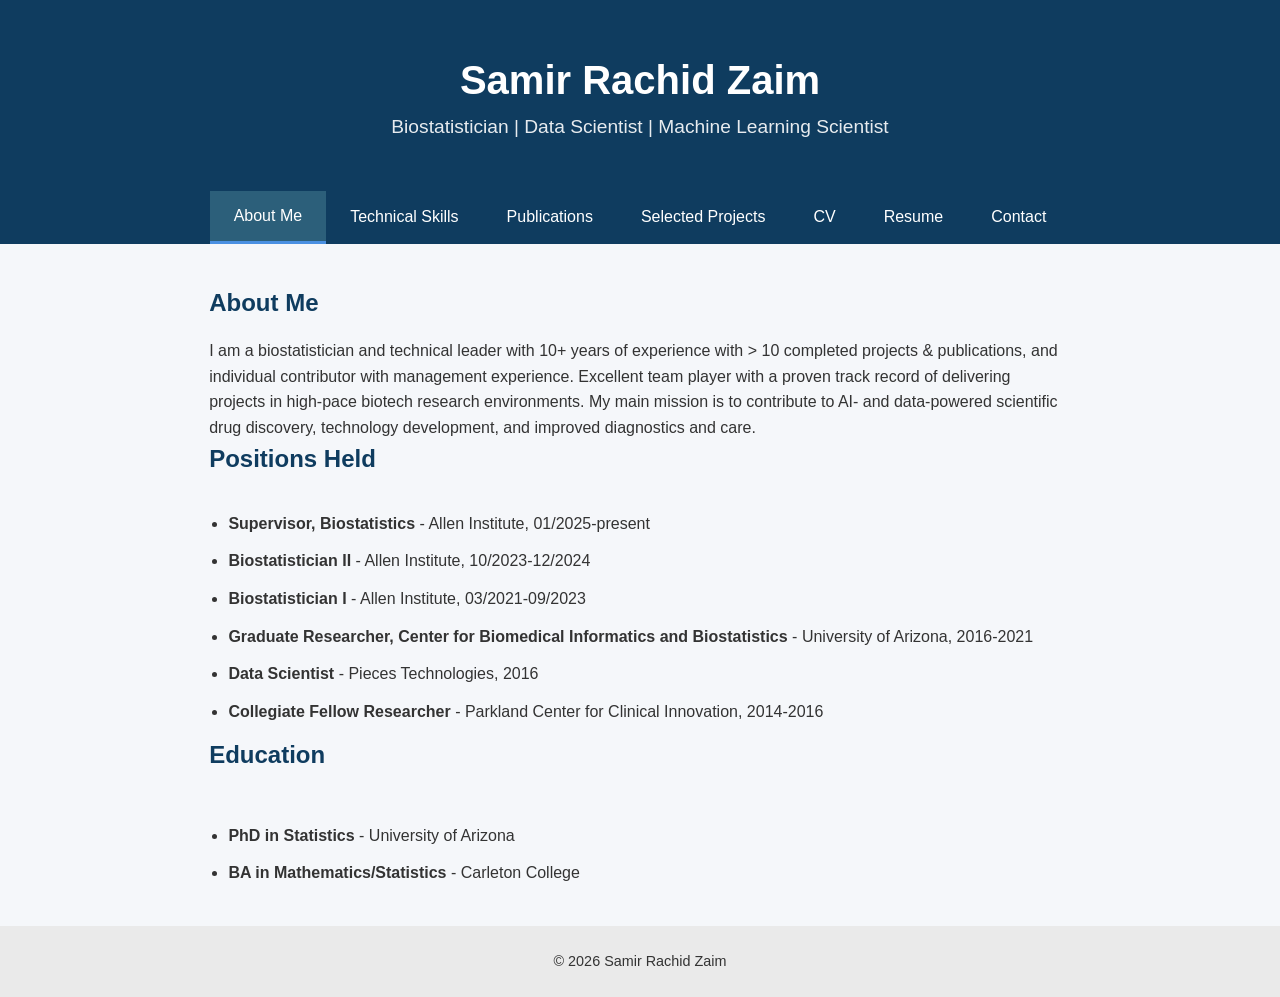
==== index.html @ 7b9315d3 "reformatted education" ====
<!DOCTYPE html>
<html lang="en">
<head>
  <meta charset="UTF-8" />
  <title>Samir Rachid Zaim | Biostatistician</title>
  <meta name="viewport" content="width=device-width, initial-scale=1" />
  <link rel="stylesheet" href="style.css" />
</head>
<body>

<header>
  <h1>Samir Rachid Zaim</h1>
  <p>Biostatistician | Data Scientist | Machine Learning Scientist</p>
</header>

<nav class="tab-nav">
  <button class="tab-button active" onclick="openTab('about', this)">About Me</button>
  <button class="tab-button" onclick="openTab('skills', this)">Technical Skills</button>
  <button class="tab-button" onclick="openTab('publications', this)">Publications</button>
  <button class="tab-button" onclick="openTab('projects', this)">Selected Projects</button>
  <button class="tab-button" onclick="openTab('cv', this)">CV</button>
  <button class="tab-button" onclick="openTab('resume', this)">Resume</button>
  <button class="tab-button" onclick="openTab('contact', this)">Contact</button>
</nav>

<div id="about" class="tab-content active">
  <section class="container">
    <h2>About Me</h2>
    <p>
      I am a biostatistician and technical leader with 10+ years of experience
      with > 10 completed projects & publications, and individual contributor with management experience. 
      Excellent team player with a proven track record of delivering projects in high-pace biotech research environments.
      My main mission is to contribute to AI- and data-powered scientific drug discovery, technology development, 
      and improved diagnostics and care. 

    </p>
    
    <h3>Positions Held</h3>
    <ul class="positions-list">
      <li><strong>Supervisor, Biostatistics</strong> - Allen Institute, 01/2025-present</li>
      <li><strong>Biostatistician II</strong> - Allen Institute, 10/2023-12/2024</li>
      <li><strong>Biostatistician I</strong> - Allen Institute, 03/2021-09/2023</li>
      <li><strong>Graduate Researcher, Center for Biomedical Informatics and Biostatistics</strong> - University of Arizona, 2016-2021</li>
      <li><strong>Data Scientist</strong> - Pieces Technologies, 2016</li>
      <li><strong>Collegiate Fellow Researcher</strong> - Parkland Center for Clinical Innovation, 2014-2016</li>
    </ul>
    
    <h3>Education</h3>
    <ul class="education-list">
      <li><strong>PhD in Statistics</strong> - University of Arizona</li>
      <li><strong>BA in Mathematics/Statistics</strong> - Carleton College</li>
    </ul>
  </section>
</div>

<div id="skills" class="tab-content">
  <section class="container">
    <h2>Technical Skills</h2>
    <ul class="skills">
      <li>R (tidyverse, survival, ggplot2)</li>
      <li>Python (pandas, numpy, scipy, scikit-learn)</li>
      <li>Statistical Modeling & Inference</li>
      <li>Survival Analysis</li>
      <li>Clinical Trials & Longitudinal Data</li>
      <li>SQL & Data Management</li>
      <li>Reproducible Research (R Markdown, Git)</li>
    </ul>
  </section>
</div>

<div id="publications" class="tab-content">
  <section class="container">
    <h2>Publications</h2>
    
    <div class="citation-metrics">
      <div class="metric">
        <h3>Total Citations</h3>
        <div class="metric-value">204</div>
      </div>
      <div class="metric">
        <h3>H-index</h3>
        <div class="metric-value">9</div>
      </div>
      <div class="metric">
        <h3>i10-index</h3>
        <div class="metric-value">9</div>
      </div>
    </div>
    
    <div class="citations-info">
      <p><em>Data from Google Scholar. Last updated: January 21, 2026</em></p>
    </div>
    
    <div class="scholar-links">
      <p>Please find a full publication list on <a href="https://scholar.google.com/citations?user=_cxg7m4AAAAJ&hl=en&oi=ao" target="_blank">Google Scholar</a></p>
    </div>
    
    <div class="publications-list">
      <!-- Publications organized by year (newest first) -->
      
      <div class="year-section">
        <h4>2025</h4>
        
        <div class="publication-item">
          <p><strong>Multi-omic profiling reveals age-related immune dynamics in healthy adults</strong><br>
          Nature. 2025 Q Gong, M Sharma, MC Glass, EL Kuan, A Chander, M Singh, SR Zaim, ...<br>
          <em>Citations: 10</em><br>
          <a href="https://www.nature.com/articles/s41586-024-08466-x" target="_blank">DOI Link</a></p>
        </div>
        
        <div class="publication-item">
          <p><strong>Progression to rheumatoid arthritis in at-risk individuals is defined by systemic inflammation and by T and B cell dysregulation</strong><br>
          Science translational medicine. 2025 Z He, MC Glass, P Venkatesan, ML Feser, L Lazaro, LY Okada, NTT Tran, SR Zaim, ...<br>
          <em>Citations: 5</em><br>
          <a href="https://www.science.org/doi/10.1126/scitranslmed.adt7214" target="_blank">DOI Link</a></p>
        </div>
        
        <div class="publication-item">
          <p><strong>Serum proteomic signatures before the diagnosis of rheumatoid arthritis: evolving biologic pathways and specific periods of disease development</strong><br>
          Arthritis & Rheumatology. 2025 SR Zaim, AK Savage, MA Gillespie, JD Castillo, C Bennett, TR Torgerson, ...<br>
          <em>Citations: 2</em><br>
          <a href="https://acrjournals.onlinelibrary.wiley.com/doi/10.1002/art.43175" target="_blank">DOI Link</a></p>
        </div>
        
        
        <div class="publication-item">
          <p><strong>Dissecting type I and II interferon impacts on human immune cells in disease by a cell type-specific interferon response atlas</strong><br>
          bioRxiv. 2025 N Moss, C Sakai, SN Kaul, LT Graybuck, SR Zaim, ML Angus-Hill, ...<br>
          <em>Citations: 1</em><br>
          <a href="https://www.biorxiv.org/content/10.1101/2025.12.02.691676" target="_blank">DOI Link</a></p>
        </div>
      </div>
      
      <div class="year-section">
        <h4>2024</h4>
        
        <div class="publication-item">
          <p><strong>Longitudinal multi-omic immune profiling reveals age-related immune cell dynamics in healthy adults</strong><br>
          bioRxiv. 2024 Q Gong, M Sharma, EL Kuan, MC Glass, A Chander, M Singh, SR Zaim, ...<br>
          <em>Citations: 19</em><br>
          <a href="https://www.biorxiv.org/content/10.1101/2024.10.03.680350" target="_blank">DOI Link</a></p>
        </div>
        
        <div class="publication-item">
          <p><strong>MOCHA's advanced statistical modeling of scATAC-seq data enables functional genomic inference in large human cohorts</strong><br>
          Nature Communications. 2024 SR Zaim, MP Pebworth, I McGrath, L Okada, M Weiss, J Reading, ...<br>
          <em>Citations: 8</em><br>
          <a href="https://www.nature.com/articles/s41467-024-52268-8" target="_blank">DOI Link</a></p>
        </div>
        
        <div class="publication-item">
          <p><strong>Systemic inflammation and lymphocyte activation precede rheumatoid arthritis</strong><br>
          bioRxiv. 2024 Z He, MC Glass, P Venkatesan, ML Feser, L Lazaro, LY Okada, NTT Tran, SR Zaim, ...<br>
          <em>Citations: 3</em><br>
          <a href="https://www.biorxiv.org/content/10.1101/2024.01.02.573742" target="_blank">DOI Link</a></p>
        </div>
      </div>
      
      <div class="year-section">
        <h4>2023</h4>
        
        <div class="publication-item">
          <p><strong>Trimodal single-cell profiling reveals a novel pediatric CD8αα+ T cell subset and broad age-related molecular reprogramming across the T cell compartment</strong><br>
          Nature immunology. 2023 Z Thomson, Z He, E Swanson, K Henderson, C Phalen, SR Zaim, ...<br>
          <em>Citations: 35</em><br>
          <a href="https://www.nature.com/articles/s41590-023-01642-8" target="_blank">DOI Link</a></p>
        </div>
      </div>
      
      <div class="year-section">
        <h4>2021</h4>
        
        <div class="publication-item">
          <p><strong>'Single-subject studies'-derived analyses unveil altered biomechanisms between very small cohorts: implications for rare diseases</strong><br>
          Bioinformatics. 2021 D Aberasturi, N Pouladi, SR Zaim, C Kenost, J Berghout, WW Piegorsch, ...<br>
          <em>Citations: 6</em><br>
          <a href="https://academic.oup.com/bioinformatics/article/37/Supplement_1/i67/6319610" target="_blank">DOI Link</a></p>
        </div>
      </div>
      
      <div class="year-section">
        <h4>2020</h4>
        
        <div class="publication-item">
          <p><strong>Assessing reproducibility and veracity across machine learning techniques in biomedicine: a case study using TCGA data</strong><br>
          International Journal of Medical Informatics. 2020 AA Kim, SR Zaim, V Subbian<br>
          <em>Citations: 20</em><br>
          <a href="https://www.sciencedirect.com/science/article/pii/S1386505620300528" target="_blank">DOI Link</a></p>
        </div>
        
        <div class="publication-item">
          <p><strong>Interpretation of 'Omics dynamics in a single subject using local estimates of dispersion between two transcriptomes</strong><br>
          AMIA Annual Symposium Proceedings. 2020 Q Li, SR Zaim, D Aberasturi, J Berghout, H Li, F Vitali, C Kenost, ...<br>
          <em>Citations: 17</em><br>
          <a href="https://www.ncbi.nlm.nih.gov/pmc/articles/PMC8075487/" target="_blank">DOI Link</a></p>
        </div>
        
        <div class="publication-item">
          <p><strong>binomialRF: interpretable combinatoric efficiency of random forests to identify biomarker interactions</strong><br>
          BMC Bioinformatics. 2020 SR Zaim, J Kenost, C Berghout, W Chiu, L Wilson, HH Zhang, ...<br>
          <em>Citations: 13</em><br>
          <a href="https://bmcbioinformatics.biomedcentral.com/articles/10.1186/s12859-020-03718-9" target="_blank">DOI Link</a></p>
        </div>
        
        <div class="publication-item">
          <p><strong>Personalized beyond precision: designing unbiased gold standards to improve single-subject studies of personal genome dynamics from gene products</strong><br>
          Journal of Personalized Medicine. 2020 SR Zaim, C Kenost, HH Zhang, YA Lussier<br>
          <em>Citations: 5</em><br>
          <a href="https://www.mdpi.com/2075-4426/11/1/24" target="_blank">DOI Link</a></p>
        </div>
        
        <div class="publication-item">
          <p><strong>How a team of Venezuelan expats is fighting COVID-19 at home</strong><br>
          Nature. 2020 J Figueira, SR Zaim<br>
          <em>Citations: 4</em><br>
          <a href="https://www.nature.com/articles/d41586-020-01202-8" target="_blank">DOI Link</a></p>
        </div>
      </div>
      
      <div class="year-section">
        <h4>2019</h4>
        
        <div class="publication-item">
          <p><strong>Evaluating single-subject study methods for personal transcriptomic interpretations to advance precision medicine</strong><br>
          BMC medical genomics. 2019 SR Zaim, C Kenost, J Berghout, F Vitali, HH Zhang, YA Lussier<br>
          <em>Citations: 15</em><br>
          <a href="https://bmcmedgenomics.biomedcentral.com/articles/10.1186/s12920-019-0637-8" target="_blank">DOI Link</a></p>
        </div>
        
      
      <div class="year-section">
        <h4>2018</h4>
        
        <div class="publication-item">
          <p><strong>Emergence of pathway-level composite biomarkers from converging gene set signals of heterogeneous transcriptomic responses</strong><br>
          PACIFIC SYMPOSIUM ON BIOCOMPUTING. 2018 SR Zaim, Q Li, AG Schissler, YA Lussier<br>
          <em>Citations: 17</em><br>
          <a href="https://www.worldscientific.com/doi/abs/10.1142/9789813235533_0030" target="_blank">DOI Link</a></p>
        </div>
        
        <div class="publication-item">
          <p><strong>ICD-10 procedure codes produce transition challenges</strong><br>
          AMIA Summits on Translational Science Proceedings. 2018 AD Boyd, C Kenost, SR Zaim, J Krive, M Mittal, RA Satava, M Burton, ...<br>
          <em>Citations: 11</em><br>
          <a href="https://www.ncbi.nlm.nih.gov/pmc/articles/PMC5961767/" target="_blank">DOI Link</a></p>
        </div>
      </div>
    </div>
  </section>
</div>

<div id="projects" class="tab-content">
  <section class="container">
    <h2>Selected Projects</h2>

    <div class="project">
      <h3> Biomarkers to predict rheumatoid arthritis (collab with Dept. of Defense)</h3>
      <p>
        I lead a biomarker serum proteomics study in collaboration with the Department of Defense where we applied linear mixed effects and prediction modeling
        to better understand disease pathogenesis and predict disease onset. The study resulted in a publication in <em>Arthritis & Rheumatology</em>,
        a conference presentation at ACR 2023, and a patent application.
      </p>

<ul class="research-links">
  <li>
    <a href="https://acrjournals.onlinelibrary.wiley.com/doi/abs/10.1002/art.43175">
      Paper (Arthritis & Rheumatology)
    </a>
  </li>
  <li>
    <a href="https://patents.google.com/patent/WO2025101929A1/en?oq=WO2025101929A1">
      Patent Application
    </a>
  </li>
</ul>

      <span>Tools: R, mixed effect models, elastic net, ggplot2</span>
    </div>

    <div class="project">
      <h3>BinomialRF: Developing Machine Learning Modules to detect feature interactions</h3>
      <p>
        I developed a novel machine learning algorithms to answer the basic question: if I know some features are important,
        which combinations of these are important together, and can I quantify how important these combinations are? I led 
        this research from start to finish, including the statistical derivation, simulation studies, manuscript writing, and
        developed the accompanying machine learning software package in both R & python. 
        
      </p>

<ul class="research-links">
  <li>
    <a href="https://link.springer.com/article/10.1186/s12859-020-03718-9" target="_blank" rel="noopener noreferrer">
      Paper (BMC Bioinformatics)
    </a>
  </li>

</ul>

      <span>Tools: R, lme4, mice</span>
    </div>

    <div class="project">
      <h3>Epidemiological Long COVID Survey Study in WA Latino Communities </h3>
      <p>
        Co-led a survey study with the Latino Center for Health at the University of Washington to better 
        understand the impact of Long COVID in Latino communities in Washington State. Responsibilities included designing the survey,
        randomization, data analysis, and manuscript writing. We presented findings at the WA Public Health Agency, 
        Northwest Migrant Health Conference, and the UW Latino Center for Health Symposium. Additionally, we 
        spoke with the Latino News Network about the study and its findings, and published this in the Journal of General Internal Medicine.

      </p>

      <ul class="research-links">
  <li>
    <a href="https://link.springer.com/article/10.1007/s11606-025-09732-y" target="_blank" rel="noopener noreferrer">
      Paper (Journal of General Internal Medicine)
    </a>
  </li>
   <li>
    <a href="https://latinonewsnetwork.com/health/seattle-researchers-say-more-resources-are-needed-for-latinos-with-long-covid/" target="_blank" rel="noopener noreferrer">
      Media Interview (Latino News Network)
    </a>
  </li>

      <span>Tools: R, Survey Stats </span>
    </div>
  </section>
</div>

<div id="cv" class="tab-content">
  <section class="container">
    <h2>Curriculum Vitae</h2>
    <p>View or download my full CV:</p>
    <a href="assets/website-cv.pdf" target="_blank" class="pdf-link">Download CV (PDF)</a>
    <iframe src="assets/website-cv.pdf" width="100%" height="600px" style="border: none; margin-top: 1rem;"></iframe>
  </section>
</div>

<div id="resume" class="tab-content">
  <section class="container">
    <h2>Resume</h2>
    <p>View or download my resume:</p>
    <a href="assets/website-resume.pdf" target="_blank" class="pdf-link">Download Resume (PDF)</a>
    <iframe src="assets/website-resume.pdf" width="100%" height="600px" style="border: none; margin-top: 1rem;"></iframe>
  </section>
</div>

<div id="contact" class="tab-content">
  <section class="container">
    <h2>Contact</h2>
    <p>
      Email: <a href="#" onclick="sendEmail()">samir[dot]rachid[dot]zaim[at]gmail[dot]com</a><br />
      GitHub: <a href="https://github.com/SamirRachidZaim" target="_blank">https://github.com/SamirRachidZaim</a><br />
      Google Scholar: <a href="https://scholar.google.com/citations?user=_cxg7m4AAAAJ&hl=en&oi=ao" target="_blank">scholar.google.com/SamirRachidZaim</a><br />
      LinkedIn: <a href="https://linkedin.com/in/srachidz" target="_blank">linkedin.com/SamirRachidZaim</a>
    </p>
  </section>
</div>

<footer>
  © 2026 Samir Rachid Zaim
</footer>

<script>
function openTab(tabName, button) {
  // Hide all tab contents
  var tabContents = document.getElementsByClassName('tab-content');
  for (var i = 0; i < tabContents.length; i++) {
    tabContents[i].classList.remove('active');
  }
  
  // Remove active class from all tab buttons
  var tabButtons = document.getElementsByClassName('tab-button');
  for (var i = 0; i < tabButtons.length; i++) {
    tabButtons[i].classList.remove('active');
  }
  
  // Show the selected tab content
  document.getElementById(tabName).classList.add('active');
  
  // Add active class to the clicked button
  button.classList.add('active');
}

function sendEmail() {
  var email = 'samir.rachid.zaim@gmail.com';
  window.location.href = 'mailto:' + email;
}
</script>

</body>
</html>
---- style.css ----
* {
  box-sizing: border-box;
  margin: 0;
  padding: 0;
  font-family: "Segoe UI", Tahoma, Arial, sans-serif;
}

body {
  background-color: #f5f7fa;
  color: #333;
  line-height: 1.6;
}

header {
  background-color: #0f3c5f;
  color: white;
  padding: 3rem 1rem;
  text-align: center;
}

header h1 {
  font-size: 2.5rem;
}

header p {
  font-size: 1.2rem;
  opacity: 0.9;
}

.tab-nav {
  display: flex;
  justify-content: center;
  background-color: #0f3c5f;
  padding: 0 1rem;
}

.tab-button {
  background: none;
  border: none;
  color: white;
  padding: 1rem 1.5rem;
  cursor: pointer;
  font-size: 1rem;
  transition: background-color 0.3s;
}

.tab-button:hover {
  background-color: #1a4d6e;
}

.tab-button.active {
  background-color: #2c5f7a;
  border-bottom: 3px solid #4a90e2;
}

.tab-content {
  display: none;
}

.tab-content.active {
  display: block;
}

.container {
  max-width: 900px;
  margin: 2.5rem auto;
  padding: 0 1.2rem;
}

h2 {
  color: #0f3c5f;
  margin-bottom: 1rem;
}

h3 {
  color: #0f3c5f;
  margin-bottom: 1rem;
  font-size: 1.5rem;
  font-weight: 600;
}

.skills {
  list-style: none;
  display: grid;
  grid-template-columns: repeat(auto-fit, minmax(220px, 1fr));
  gap: 0.5rem;
}

.skills li {
  background: white;
  padding: 0.6rem;
  border-left: 4px solid #0f3c5f;
}

.project {
  background: white;
  padding: 1rem;
  margin-bottom: 1rem;
  border-radius: 4px;
}

.project h3 {
  margin-bottom: 0.5rem;
}

.project span {
  font-size: 0.9rem;
  color: #555;
}

a {
  color: #0f3c5f;
  text-decoration: none;
}

a:hover {
  text-decoration: underline;
}

footer {
  text-align: center;
  padding: 1.5rem;
  background: #eaeaea;
  font-size: 0.9rem;
}

.research-links {
  list-style: none;
  padding-left: 0;
  margin: 0.5rem 0 0;
  display: flex;
  gap: 0.75rem;
}

.research-links li {
  margin: 0;
}

.research-links a {
  display: inline-block;
  padding: 0.35rem 0.7rem;
  border-radius: 6px;
  background-color: #f2f4f8;
  color: #333;
  text-decoration: none;
  font-size: 0.9rem;
  font-weight: 500;
  transition: background-color 0.15s ease, transform 0.1s ease;
}

.research-links a:hover {
  background-color: #e1e6ee;
  transform: translateY(-1px);
}

section ul {
  padding-left: 1.2rem;
  margin-top: 0.5rem;
}

section li {
  margin-bottom: 0.75rem;
}
.education-item {
  margin-bottom: 0.75rem;
}

.pdf-link {
  display: inline-block;
  padding: 0.75rem 1.5rem;
  background-color: #0f3c5f;
  color: white;
  text-decoration: none;
  border-radius: 4px;
  margin-bottom: 1rem;
  transition: background-color 0.3s;
}

.pdf-link:hover {
  background-color: #1a4d6e;
}

.scholar-link {
  display: inline-block;
  margin-top: 1rem;
  padding: 0.75rem 1rem;
  background-color: #4285f4;
  color: white;
  text-decoration: none;
  border-radius: 4px;
  font-weight: 500;
  transition: background-color 0.3s;
}

.scholar-link:hover {
  background-color: #3367d6;
}

.positions-list, .education-list {
  margin-top: 2rem;
}

.institution-group {
  margin-bottom: 2.5rem;
}

.institution-group h4 {
  color: #0f3c5f;
  font-size: 1.2rem;
  margin-bottom: 1rem;
  border-bottom: 2px solid #0f3c5f;
  padding-bottom: 0.5rem;
}

.position-item, .education-item {
  margin-bottom: 1rem;
  padding: 0.6rem;
  background-color: #f8f9fa;
  border-radius: 4px;
  border-left: 4px solid #0f3c5f;
  margin-left: 1rem;
  font-size: 0.85rem;
}

.position-item strong, .education-item strong {
  color: #0f3c5f;
  font-size: 0.95rem;
}

.position-item br, .education-item br {
  margin-bottom: 0.5rem;
}

.education-list {
  margin-top: 3rem;
}

.citation-metrics {
  display: grid;
  grid-template-columns: repeat(auto-fit, minmax(150px, 1fr));
  gap: 2rem;
  margin: 2rem 0;
  padding: 2rem;
  background-color: #f8f9fa;
  border-radius: 8px;
}

.metric {
  text-align: center;
}

.metric h3 {
  color: #0f3c5f;
  margin-bottom: 0.5rem;
  font-size: 1rem;
  font-weight: 600;
}

.metric-value {
  font-size: 2.5rem;
  font-weight: bold;
  color: #0f3c5f;
}

.citations-info {
  margin: 1.5rem 0;
  font-size: 0.9rem;
  color: #666;
}

.citations-info em {
  display: block;
  margin-bottom: 0.5rem;
}

.scholar-links {
  margin: 1.5rem 0;
  padding: 1rem;
  background-color: #e8f4fd;
  border-radius: 4px;
}

.scholar-links a {
  color: #0f3c5f;
  font-weight: 500;
}

.publications-list {
  margin-top: 2rem;
}

.year-section {
  margin-bottom: 2rem;
}

.year-section h4 {
  color: #0f3c5f;
  border-bottom: 2px solid #0f3c5f;
  padding-bottom: 0.5rem;
  margin-bottom: 1rem;
  font-size: 1.3rem;
}

.publication-item {
  background: white;
  padding: 1.5rem;
  margin-bottom: 1rem;
  border-radius: 4px;
  border-left: 4px solid #0f3c5f;
  box-shadow: 0 2px 4px rgba(0,0,0,0.1);
}

.publication-item strong {
  color: #0f3c5f;
  font-size: 1.1rem;
}

.publication-item p {
  margin: 0;
  line-height: 1.6;
}

.publication-item a {
  color: #4285f4;
  text-decoration: none;
}

.publication-item a:hover {
  text-decoration: underline;
}
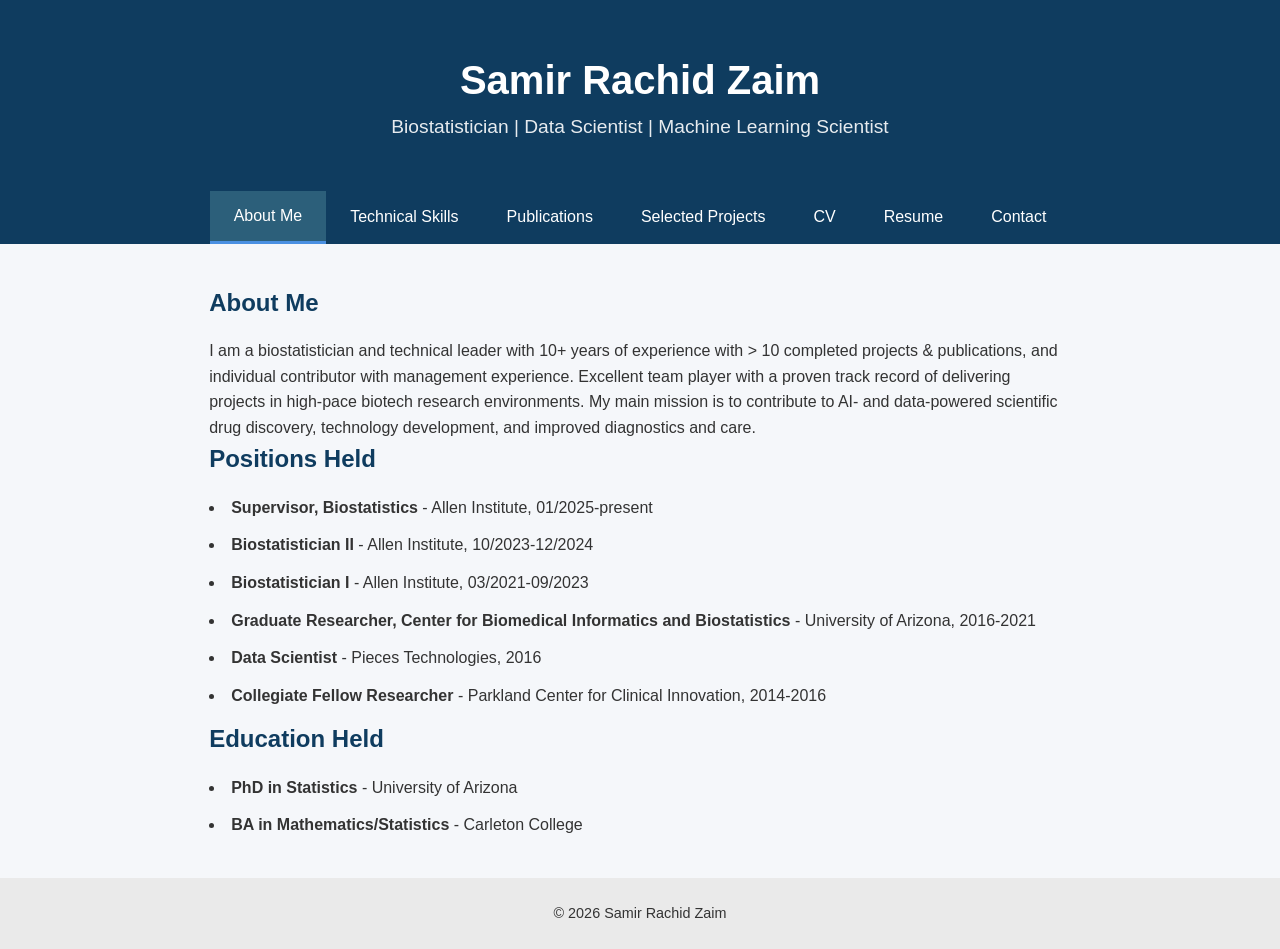
==== commit b334f67f: "modified formatting" ====
--- a/index.html
+++ b/index.html
@@ -35,18 +35,18 @@
 
     </p>
     
-    <h3>Positions Held</h3>
-    <ul class="positions-list">
+    <h2>Positions Held</h2>
+    <p>
       <li><strong>Supervisor, Biostatistics</strong> - Allen Institute, 01/2025-present</li>
       <li><strong>Biostatistician II</strong> - Allen Institute, 10/2023-12/2024</li>
       <li><strong>Biostatistician I</strong> - Allen Institute, 03/2021-09/2023</li>
       <li><strong>Graduate Researcher, Center for Biomedical Informatics and Biostatistics</strong> - University of Arizona, 2016-2021</li>
       <li><strong>Data Scientist</strong> - Pieces Technologies, 2016</li>
       <li><strong>Collegiate Fellow Researcher</strong> - Parkland Center for Clinical Innovation, 2014-2016</li>
-    </ul>
-    
-    <h3>Education</h3>
-    <ul class="education-list">
+    <p>
+    
+    <h2>Education Held</h2>
+    <p>
       <li><strong>PhD in Statistics</strong> - University of Arizona</li>
       <li><strong>BA in Mathematics/Statistics</strong> - Carleton College</li>
     </ul>
--- a/style.css
+++ b/style.css
@@ -197,42 +197,36 @@
 }
 
 .positions-list, .education-list {
-  margin-top: 2rem;
-}
-
-.institution-group {
-  margin-bottom: 2.5rem;
-}
-
-.institution-group h4 {
-  color: #0f3c5f;
-  font-size: 1.2rem;
-  margin-bottom: 1rem;
-  border-bottom: 2px solid #0f3c5f;
-  padding-bottom: 0.5rem;
-}
-
-.position-item, .education-item {
-  margin-bottom: 1rem;
-  padding: 0.6rem;
-  background-color: #f8f9fa;
-  border-radius: 4px;
-  border-left: 4px solid #0f3c5f;
-  margin-left: 1rem;
-  font-size: 0.85rem;
-}
-
-.position-item strong, .education-item strong {
-  color: #0f3c5f;
-  font-size: 0.95rem;
-}
-
-.position-item br, .education-item br {
-  margin-bottom: 0.5rem;
+  margin-top: 1rem;
+}
+
+.positions-list {
+  list-style-type: disc;
+  padding-left: 1.5rem;
+}
+
+.positions-list li {
+  margin-bottom: 0.75rem;
+  line-height: 1.5;
+}
+
+.positions-list strong {
+  color: #0f3c5f;
 }
 
 .education-list {
-  margin-top: 3rem;
+  list-style-type: disc;
+  padding-left: 1.5rem;
+  margin-top: 1.5rem;
+}
+
+.education-list li {
+  margin-bottom: 0.75rem;
+  line-height: 1.5;
+}
+
+.education-list strong {
+  color: #0f3c5f;
 }
 
 .citation-metrics {
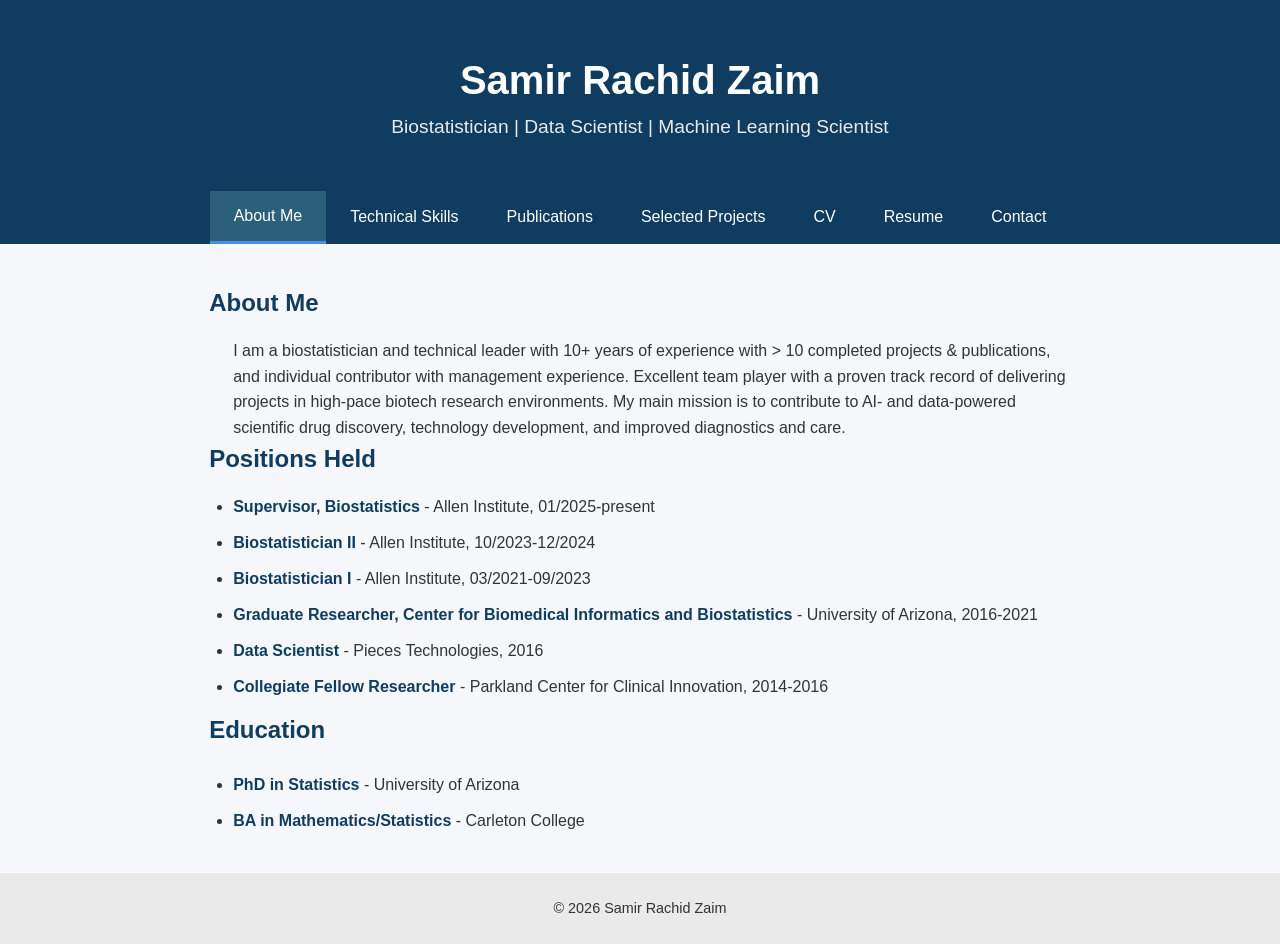
==== commit 0781f603: "aligning bullets to text" ====
--- a/index.html
+++ b/index.html
@@ -36,17 +36,17 @@
     </p>
     
     <h2>Positions Held</h2>
-    <p>
+    <ul class="positions-list">
       <li><strong>Supervisor, Biostatistics</strong> - Allen Institute, 01/2025-present</li>
       <li><strong>Biostatistician II</strong> - Allen Institute, 10/2023-12/2024</li>
       <li><strong>Biostatistician I</strong> - Allen Institute, 03/2021-09/2023</li>
       <li><strong>Graduate Researcher, Center for Biomedical Informatics and Biostatistics</strong> - University of Arizona, 2016-2021</li>
       <li><strong>Data Scientist</strong> - Pieces Technologies, 2016</li>
       <li><strong>Collegiate Fellow Researcher</strong> - Parkland Center for Clinical Innovation, 2014-2016</li>
-    <p>
-    
-    <h2>Education Held</h2>
-    <p>
+    </ul>
+    
+    <h2>Education</h2>
+    <ul class="education-list">
       <li><strong>PhD in Statistics</strong> - University of Arizona</li>
       <li><strong>BA in Mathematics/Statistics</strong> - Carleton College</li>
     </ul>
--- a/style.css
+++ b/style.css
@@ -79,6 +79,10 @@
   font-weight: 600;
 }
 
+#about p {
+  padding-left: 1.5rem;
+}
+
 .skills {
   list-style: none;
   display: grid;
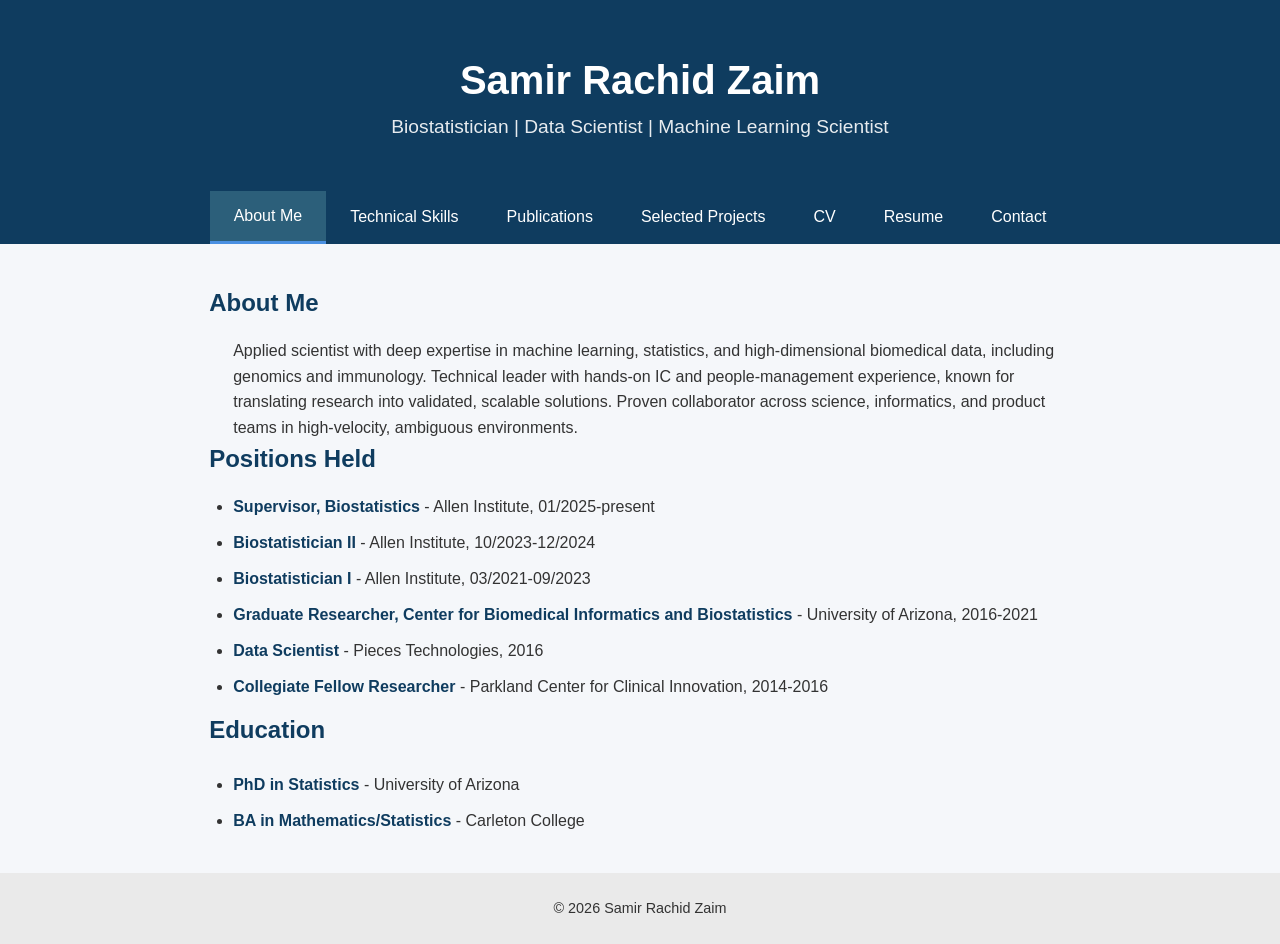
==== commit 36a25c6e: "updated landing page message" ====
--- a/index.html
+++ b/index.html
@@ -27,11 +27,10 @@
   <section class="container">
     <h2>About Me</h2>
     <p>
-      I am a biostatistician and technical leader with 10+ years of experience
-      with > 10 completed projects & publications, and individual contributor with management experience. 
-      Excellent team player with a proven track record of delivering projects in high-pace biotech research environments.
-      My main mission is to contribute to AI- and data-powered scientific drug discovery, technology development, 
-      and improved diagnostics and care. 
+      Applied scientist with deep expertise in machine learning, statistics, and high-dimensional biomedical
+data, including genomics and immunology. Technical leader with hands-on IC and people-management
+experience, known for translating research into validated, scalable solutions. Proven collaborator across
+science, informatics, and product teams in high-velocity, ambiguous environments.
 
     </p>
     
@@ -56,14 +55,34 @@
 <div id="skills" class="tab-content">
   <section class="container">
     <h2>Technical Skills</h2>
+    
+    <h3>Biostatistics and Machine Learning Experience</h3>
     <ul class="skills">
-      <li>R (tidyverse, survival, ggplot2)</li>
-      <li>Python (pandas, numpy, scipy, scikit-learn)</li>
-      <li>Statistical Modeling & Inference</li>
-      <li>Survival Analysis</li>
-      <li>Clinical Trials & Longitudinal Data</li>
-      <li>SQL & Data Management</li>
-      <li>Reproducible Research (R Markdown, Git)</li>
+      <li>Cross-sectional & longitudinal data clinical studies, study design and power analysis, EHR data mining</li>
+      <li>Statistical modeling, classifier development, mixed effect modeling, GLMMs</li>
+      <li>Survival modeling, regression, survey design, survey data analysis</li>
+      <li>Tensor decomposition, supervised & unsupervised learning</li>
+      <li>High-dimensional data clustering, high-dimensional feature selection, high-dimensional data visualization</li>
+      <li>Statistical & ml software development</li>
+    </ul>
+    
+    <h3>Programming Experience</h3>
+    <ul class="skills">
+      <li><strong>Languages:</strong> R (10+ yrs), Python (2+ yrs), SAS & STATA (1-2 yrs), SQL (1-2 yrs)</li>
+      <li><strong>Environments:</strong> Linux (> 5 yrs), HPC (5 yrs), Google Cloud Platform (3+ yrs)</li>
+    </ul>
+    
+    <h3>Technical Leadership Experience</h3>
+    <ul class="skills">
+      <li>Statistical consulting, Statistical Analysis Plans, Software benchmarking</li>
+      <li>Project management, cross-functional statistical collaborations</li>
+    </ul>
+    
+    <h3>Technical Leadership Management</h3>
+    <ul class="skills">
+      <li>Requirements gathering, milestone tracking, resource & budget management</li>
+      <li>Cross-functional leadership, technical project planning</li>
+      <li>Jira, Trello, Git/GitHub, Tableau, Slack, Confluence, Jupyter Notebooks, R Markdown</li>
     </ul>
   </section>
 </div>
--- a/style.css
+++ b/style.css
@@ -32,6 +32,8 @@
   justify-content: center;
   background-color: #0f3c5f;
   padding: 0 1rem;
+  overflow-x: auto;
+  -webkit-overflow-scrolling: touch;
 }
 
 .tab-button {
@@ -42,6 +44,8 @@
   cursor: pointer;
   font-size: 1rem;
   transition: background-color 0.3s;
+  white-space: nowrap;
+  flex-shrink: 0;
 }
 
 .tab-button:hover {
@@ -84,16 +88,14 @@
 }
 
 .skills {
-  list-style: none;
-  display: grid;
-  grid-template-columns: repeat(auto-fit, minmax(220px, 1fr));
-  gap: 0.5rem;
+  list-style-type: disc;
+  padding-left: 1.5rem;
+  margin-bottom: 2rem;
 }
 
 .skills li {
-  background: white;
-  padding: 0.6rem;
-  border-left: 4px solid #0f3c5f;
+  margin-bottom: 0.5rem;
+  line-height: 1.4;
 }
 
 .project {
@@ -325,4 +327,109 @@
 
 .publication-item a:hover {
   text-decoration: underline;
+}
+
+/* Mobile Responsiveness */
+@media (max-width: 768px) {
+  header {
+    padding: 2rem 1rem;
+  }
+  
+  header h1 {
+    font-size: 2rem;
+  }
+  
+  header p {
+    font-size: 1rem;
+  }
+  
+  .tab-nav {
+    padding: 0 0.5rem;
+  }
+  
+  .tab-button {
+    padding: 0.8rem 1rem;
+    font-size: 0.9rem;
+  }
+  
+  .container {
+    margin: 1.5rem auto;
+    padding: 0 1rem;
+  }
+  
+  h2 {
+    font-size: 1.5rem;
+    margin-bottom: 0.8rem;
+  }
+  
+  h3 {
+    font-size: 1.3rem;
+    margin-bottom: 0.8rem;
+  }
+  
+  .citation-metrics {
+    grid-template-columns: 1fr;
+    gap: 1rem;
+    padding: 1rem;
+    margin: 1rem 0;
+  }
+  
+  .metric-value {
+    font-size: 2rem;
+  }
+  
+  .project {
+    padding: 0.8rem;
+  }
+  
+  .publication-item {
+    padding: 1rem;
+  }
+  
+  .skills {
+    padding-left: 1.2rem;
+  }
+  
+  .positions-list, .education-list {
+    padding-left: 1.2rem;
+  }
+  
+  #about p {
+    padding-left: 1.2rem;
+  }
+  
+  iframe {
+    height: 400px !important;
+  }
+}
+
+@media (max-width: 480px) {
+  header h1 {
+    font-size: 1.8rem;
+  }
+  
+  .tab-button {
+    padding: 0.6rem 0.8rem;
+    font-size: 0.8rem;
+  }
+  
+  .container {
+    padding: 0 0.8rem;
+  }
+  
+  .citation-metrics {
+    padding: 0.8rem;
+  }
+  
+  .metric-value {
+    font-size: 1.8rem;
+  }
+  
+  iframe {
+    height: 300px !important;
+  }
+}
+
+.publication-item a:hover {
+  text-decoration: underline;
 }
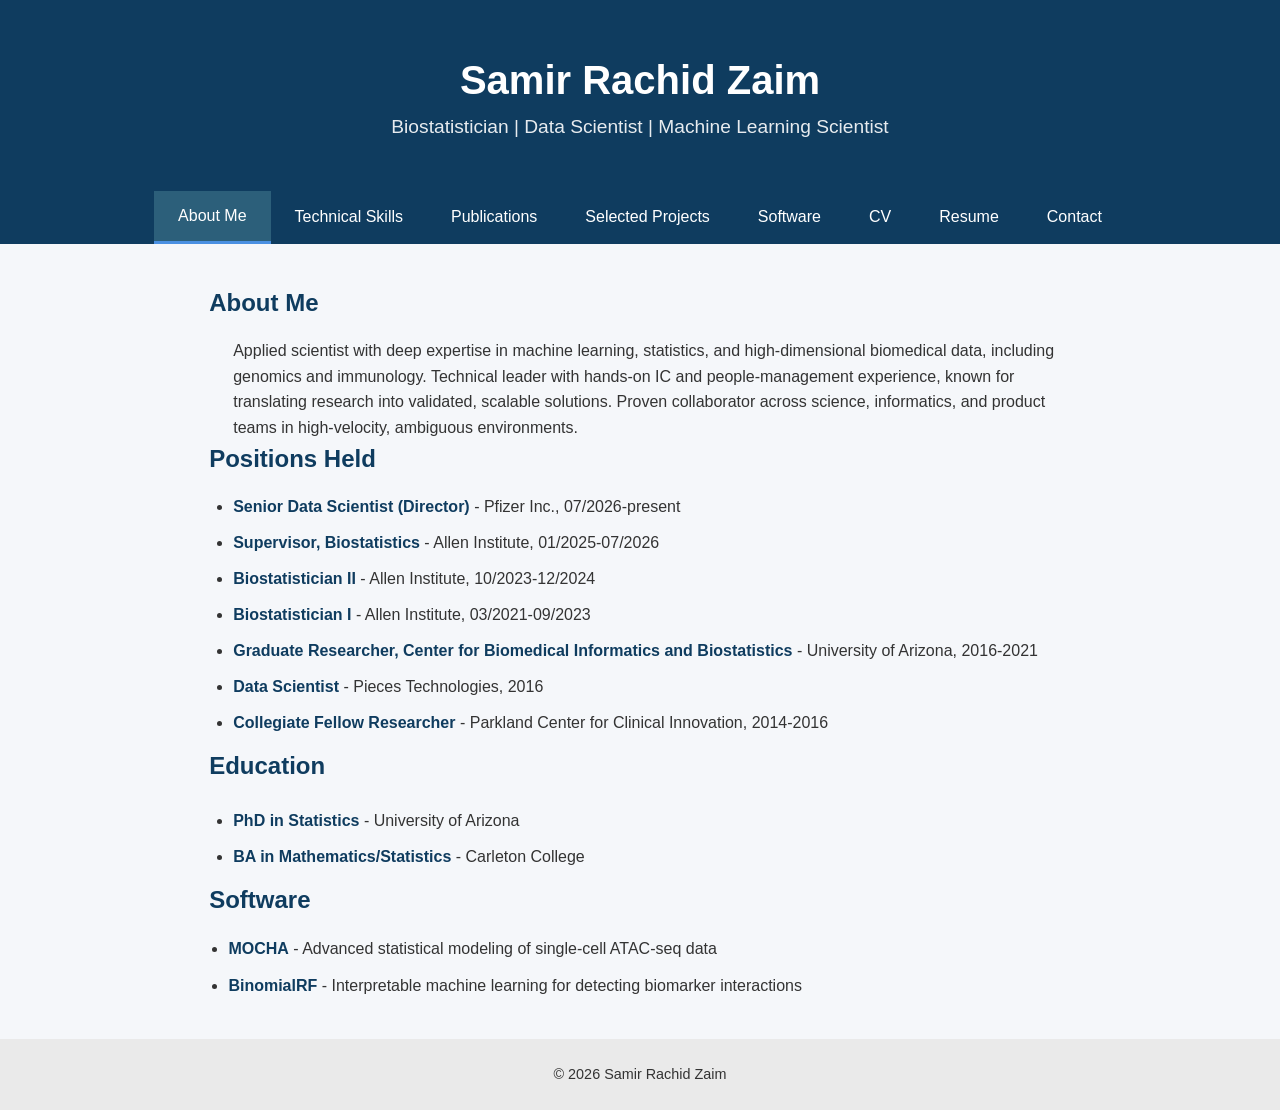
==== commit 88db646c: "updating Pfizer affiliation" ====
--- a/index.html
+++ b/index.html
@@ -18,6 +18,7 @@
   <button class="tab-button" onclick="openTab('skills', this)">Technical Skills</button>
   <button class="tab-button" onclick="openTab('publications', this)">Publications</button>
   <button class="tab-button" onclick="openTab('projects', this)">Selected Projects</button>
+  <button class="tab-button" onclick="openTab('software', this)">Software</button>
   <button class="tab-button" onclick="openTab('cv', this)">CV</button>
   <button class="tab-button" onclick="openTab('resume', this)">Resume</button>
   <button class="tab-button" onclick="openTab('contact', this)">Contact</button>
@@ -36,7 +37,8 @@
     
     <h2>Positions Held</h2>
     <ul class="positions-list">
-      <li><strong>Supervisor, Biostatistics</strong> - Allen Institute, 01/2025-present</li>
+      <li><strong>Senior Data Scientist (Director)</strong> - Pfizer Inc., 07/2026-present</li>
+      <li><strong>Supervisor, Biostatistics</strong> - Allen Institute, 01/2025-07/2026</li>
       <li><strong>Biostatistician II</strong> - Allen Institute, 10/2023-12/2024</li>
       <li><strong>Biostatistician I</strong> - Allen Institute, 03/2021-09/2023</li>
       <li><strong>Graduate Researcher, Center for Biomedical Informatics and Biostatistics</strong> - University of Arizona, 2016-2021</li>
@@ -48,6 +50,12 @@
     <ul class="education-list">
       <li><strong>PhD in Statistics</strong> - University of Arizona</li>
       <li><strong>BA in Mathematics/Statistics</strong> - Carleton College</li>
+    </ul>
+    
+    <h2>Software</h2>
+    <ul class="software-list">
+      <li><strong><a href="https://cran-e.com/package/MOCHA" target="_blank">MOCHA</a></strong> - Advanced statistical modeling of single-cell ATAC-seq data</li>
+      <li><strong><a href="https://cran-e.com/package/binomialRF" target="_blank">BinomialRF</a></strong> - Interpretable machine learning for detecting biomarker interactions</li>
     </ul>
   </section>
 </div>
@@ -68,7 +76,7 @@
     
     <h3>Programming Experience</h3>
     <ul class="skills">
-      <li><strong>Languages:</strong> R (10+ yrs), Python (2+ yrs), SAS & STATA (1-2 yrs), SQL (1-2 yrs)</li>
+      <li><strong>Languages:</strong> R (10+ yrs), Python (3+ yrs), SAS & STATA (1-2 yrs), SQL (1-2 yrs)</li>
       <li><strong>Environments:</strong> Linux (> 5 yrs), HPC (5 yrs), Google Cloud Platform (3+ yrs)</li>
     </ul>
     
@@ -94,24 +102,24 @@
     <div class="citation-metrics">
       <div class="metric">
         <h3>Total Citations</h3>
-        <div class="metric-value">204</div>
+        <div class="metric-value" id="scholar-citations">—</div>
       </div>
       <div class="metric">
         <h3>H-index</h3>
-        <div class="metric-value">9</div>
+        <div class="metric-value" id="scholar-hindex">—</div>
       </div>
       <div class="metric">
         <h3>i10-index</h3>
-        <div class="metric-value">9</div>
+        <div class="metric-value" id="scholar-i10">—</div>
       </div>
     </div>
     
     <div class="citations-info">
-      <p><em>Data from Google Scholar. Last updated: January 21, 2026</em></p>
+      <p><em>Data from Google Scholar. Last updated: <span id="scholar-updated">—</span></em></p>
     </div>
     
     <div class="scholar-links">
-      <p>Please find a full publication list on <a href="https://scholar.google.com/citations?user=_cxg7m4AAAAJ&hl=en&oi=ao" target="_blank">Google Scholar</a></p>
+      <p>Please find a full publication list on <a id="scholar-link" href="https://scholar.google.com/citations?user=_cxg7m4AAAAJ&hl=en&oi=ao" target="_blank">Google Scholar</a></p>
     </div>
     
     <div class="publications-list">
@@ -315,7 +323,7 @@
 
 </ul>
 
-      <span>Tools: R, lme4, mice</span>
+      <span>Tools: R, random forests, correlated binomial distributions, machine learning</span>
     </div>
 
     <div class="project">
@@ -342,6 +350,26 @@
   </li>
 
       <span>Tools: R, Survey Stats </span>
+    </div>
+  </section>
+</div>
+
+<div id="software" class="tab-content">
+  <section class="container">
+    <h2>Software</h2>
+    
+    <p>I develop statistical and machine learning software to solve real-world biomedical challenges. Below are my published R packages available on CRAN:</p>
+    
+    <div class="software-item">
+      <h3><a href="https://cran-e.com/package/MOCHA" target="_blank">MOCHA</a></h3>
+      <p>Advanced statistical modeling of single-cell ATAC-seq data. MOCHA enables functional genomic inference in large human cohorts through sophisticated statistical approaches to handle the complexity and sparsity of single-cell chromatin accessibility data.</p>
+      <p><strong>Related Publication:</strong> <a href="https://www.nature.com/articles/s41467-024-52268-8" target="_blank">Nature Communications, 2024</a></p>
+    </div>
+    
+    <div class="software-item">
+      <h3><a href="https://cran-e.com/package/binomialRF" target="_blank">BinomialRF</a></h3>
+      <p>Interpretable machine learning for detecting biomarker interactions. BinomialRF combines random forests with correlated binomial distributions to identify feature combinations and quantify their combined importance, with applications to biomarker discovery.</p>
+      <p><strong>Related Publication:</strong> <a href="https://link.springer.com/article/10.1186/s12859-020-03718-9" target="_blank">BMC Bioinformatics, 2020</a></p>
     </div>
   </section>
 </div>
@@ -405,6 +433,30 @@
   var email = 'samir.rachid.zaim@gmail.com';
   window.location.href = 'mailto:' + email;
 }
+
+// Load scholar metrics (updated by GitHub Action)
+(function loadScholar() {
+  fetch('/assets/scholar.json')
+    .then(function (r) {
+      if (!r.ok) throw new Error('no scholar data');
+      return r.json();
+    })
+    .then(function (d) {
+      try {
+        document.getElementById('scholar-citations').textContent = d.citations ?? '—';
+        document.getElementById('scholar-hindex').textContent = d.hindex ?? '—';
+        document.getElementById('scholar-i10').textContent = d.i10 ?? '—';
+        document.getElementById('scholar-updated').textContent = new Date(d.updated).toLocaleString();
+        if (d.profile) document.getElementById('scholar-link').href = d.profile;
+      } catch (e) {
+        console.warn('Scholar widget: DOM elements missing', e);
+      }
+    })
+    .catch(function () {
+      // asset might not exist yet (first run) — leave placeholders and link remains to Google Scholar profile
+      console.info('Scholar JSON not available yet or fetch failed.');
+    });
+})();
 </script>
 
 </body>
